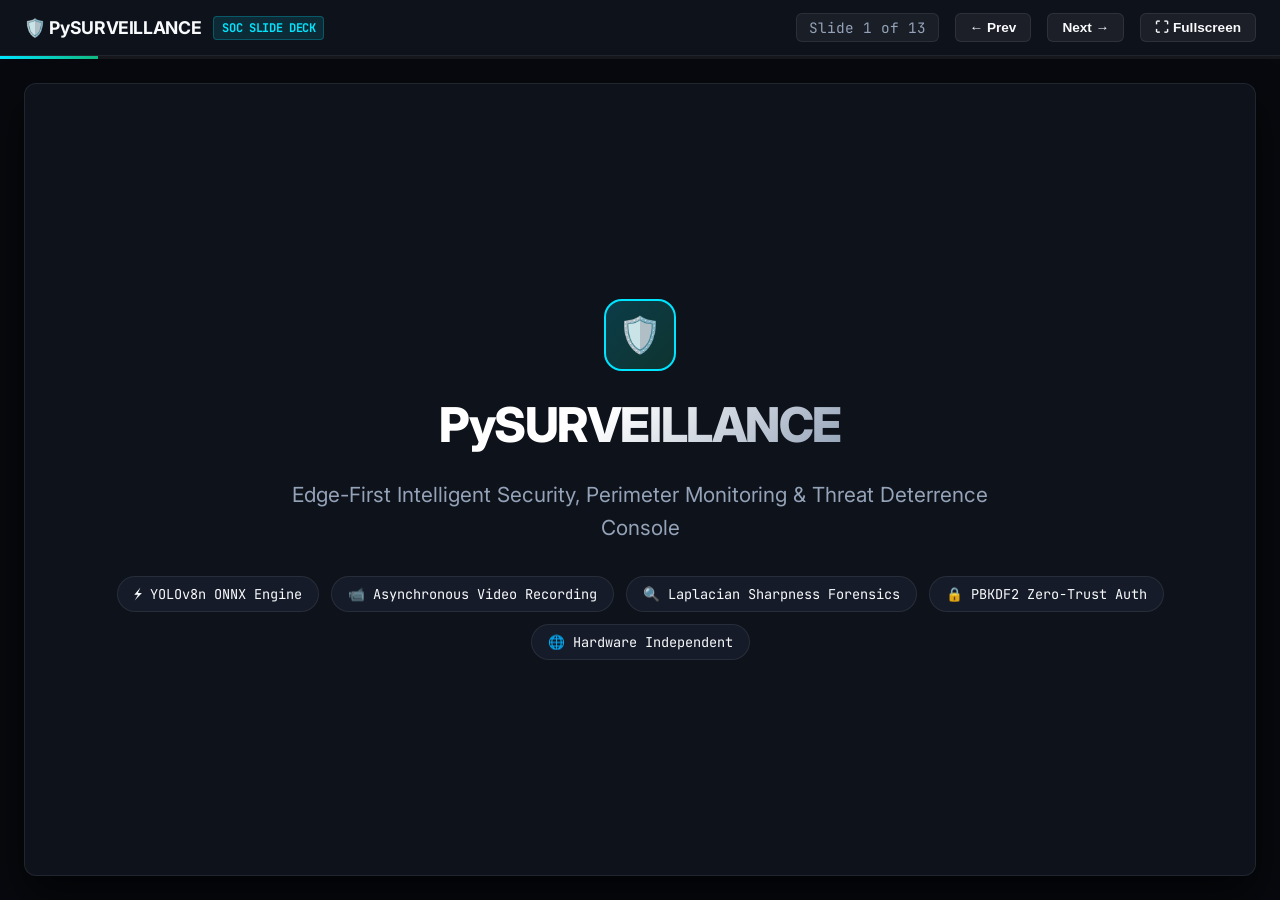
==== presentation/index.html @ ca23a023 "feat(presentation): capture genuine 1080p live application screenshots and build presentation slide " ====
<!DOCTYPE html>
<html lang="en">
<head>
  <meta charset="UTF-8">
  <meta name="viewport" content="width=device-width, initial-scale=1.0">
  <title>PySURVEILLANCE — Live Presentation Slide Deck</title>
  <link rel="preconnect" href="https://fonts.googleapis.com">
  <link rel="preconnect" href="https://fonts.gstatic.com" crossorigin>
  <link href="https://fonts.googleapis.com/css2?family=Inter:wght@400;500;600;700;800&family=JetBrains+Mono:wght@500;700&display=swap" rel="stylesheet">
  <style>
    :root {
      --bg-dark: #07090e;
      --bg-surface: #0e121b;
      --bg-card: #151b28;
      --accent-cyan: #00e5ff;
      --accent-emerald: #10b981;
      --accent-amber: #f59e0b;
      --accent-crimson: #ef4444;
      --text-main: #f8fafc;
      --text-muted: #94a3b8;
      --border-subtle: rgba(255, 255, 255, 0.08);
      --font-sans: 'Inter', system-ui, -apple-system, sans-serif;
      --font-mono: 'JetBrains Mono', monospace;
    }

    * { box-sizing: border-box; margin: 0; padding: 0; }

    body {
      background-color: var(--bg-dark);
      color: var(--text-main);
      font-family: var(--font-sans);
      overflow: hidden;
      height: 100vh;
      display: flex;
      flex-direction: column;
    }

    /* Top presentation toolbar */
    .pres-header {
      height: 56px;
      background: var(--bg-surface);
      border-bottom: 1px solid var(--border-subtle);
      display: flex;
      align-items: center;
      justify-content: space-between;
      padding: 0 24px;
      z-index: 100;
    }

    .brand {
      display: flex;
      align-items: center;
      gap: 12px;
      font-weight: 700;
      font-size: 1.1rem;
      letter-spacing: -0.02em;
    }

    .brand-badge {
      background: rgba(0, 229, 255, 0.12);
      color: var(--accent-cyan);
      padding: 3px 8px;
      border-radius: 4px;
      font-size: 0.75rem;
      font-family: var(--font-mono);
      font-weight: 700;
      border: 1px solid rgba(0, 229, 255, 0.25);
    }

    .controls {
      display: flex;
      align-items: center;
      gap: 16px;
    }

    .slide-counter {
      font-family: var(--font-mono);
      font-size: 0.9rem;
      color: var(--text-muted);
      background: rgba(255, 255, 255, 0.05);
      padding: 4px 12px;
      border-radius: 6px;
      border: 1px solid var(--border-subtle);
    }

    .nav-btn {
      background: rgba(255, 255, 255, 0.06);
      border: 1px solid var(--border-subtle);
      color: var(--text-main);
      padding: 6px 14px;
      border-radius: 6px;
      font-size: 0.85rem;
      font-weight: 600;
      cursor: pointer;
      display: inline-flex;
      align-items: center;
      gap: 6px;
      transition: all 0.15s ease;
    }

    .nav-btn:hover {
      background: rgba(255, 255, 255, 0.12);
      border-color: rgba(255, 255, 255, 0.2);
    }

    .nav-btn:active { transform: scale(0.97); }

    /* Slide viewport */
    .slide-viewport {
      flex: 1;
      position: relative;
      display: flex;
      align-items: center;
      justify-content: center;
      padding: 24px;
      overflow: hidden;
    }

    .slide {
      position: absolute;
      width: calc(100% - 48px);
      max-width: 1400px;
      height: calc(100% - 48px);
      background: var(--bg-surface);
      border: 1px solid var(--border-subtle);
      border-radius: 12px;
      display: none;
      flex-direction: column;
      padding: 32px 40px;
      box-shadow: 0 20px 40px rgba(0, 0, 0, 0.6);
      opacity: 0;
      transform: scale(0.98);
      transition: opacity 0.25s ease, transform 0.25s ease;
    }

    .slide.active {
      display: flex;
      opacity: 1;
      transform: scale(1);
    }

    .slide-header {
      margin-bottom: 20px;
    }

    .slide-tag {
      font-family: var(--font-mono);
      font-size: 0.8rem;
      color: var(--accent-cyan);
      text-transform: uppercase;
      letter-spacing: 0.05em;
      margin-bottom: 4px;
      display: inline-block;
    }

    .slide-title {
      font-size: 1.85rem;
      font-weight: 800;
      letter-spacing: -0.02em;
      color: #ffffff;
      line-height: 1.2;
    }

    .slide-subtitle {
      font-size: 1rem;
      color: var(--text-muted);
      margin-top: 4px;
    }

    .slide-content {
      flex: 1;
      display: flex;
      gap: 32px;
      min-height: 0;
    }

    .slide-image-col {
      flex: 1.3;
      display: flex;
      align-items: center;
      justify-content: center;
      background: #000000;
      border-radius: 8px;
      border: 1px solid var(--border-subtle);
      overflow: hidden;
      position: relative;
    }

    .slide-image-col img {
      max-width: 100%;
      max-height: 100%;
      object-fit: contain;
      box-shadow: 0 8px 24px rgba(0, 0, 0, 0.7);
    }

    .slide-text-col {
      flex: 0.9;
      display: flex;
      flex-direction: column;
      justify-content: center;
      gap: 16px;
      overflow-y: auto;
      padding-right: 8px;
    }

    .feature-card {
      background: var(--bg-card);
      border: 1px solid var(--border-subtle);
      border-radius: 8px;
      padding: 16px 20px;
    }

    .feature-card h4 {
      font-size: 1.05rem;
      color: #ffffff;
      display: flex;
      align-items: center;
      gap: 8px;
      margin-bottom: 6px;
    }

    .feature-card p {
      font-size: 0.92rem;
      color: var(--text-muted);
      line-height: 1.5;
    }

    .badge-pill {
      font-size: 0.75rem;
      padding: 2px 8px;
      border-radius: 12px;
      font-family: var(--font-mono);
      font-weight: 600;
    }
    .badge-cyan { background: rgba(0, 229, 255, 0.15); color: var(--accent-cyan); }
    .badge-green { background: rgba(16, 185, 129, 0.15); color: var(--accent-emerald); }
    .badge-amber { background: rgba(245, 158, 11, 0.15); color: var(--accent-amber); }

    /* Title slide layout */
    .title-slide-content {
      flex: 1;
      display: flex;
      flex-direction: column;
      align-items: center;
      justify-content: center;
      text-align: center;
      gap: 24px;
    }

    .title-logo {
      width: 72px;
      height: 72px;
      background: linear-gradient(135deg, rgba(0, 229, 255, 0.2), rgba(16, 185, 129, 0.2));
      border: 2px solid var(--accent-cyan);
      border-radius: 18px;
      display: flex;
      align-items: center;
      justify-content: center;
      font-size: 2.2rem;
    }

    .title-headline {
      font-size: 3rem;
      font-weight: 800;
      letter-spacing: -0.03em;
      background: linear-gradient(135deg, #ffffff 40%, #94a3b8 100%);
      -webkit-background-clip: text;
      -webkit-text-fill-color: transparent;
    }

    .title-subheading {
      font-size: 1.3rem;
      color: var(--text-muted);
      max-width: 780px;
      line-height: 1.6;
    }

    .title-pill-row {
      display: flex;
      gap: 12px;
      flex-wrap: wrap;
      justify-content: center;
      margin-top: 8px;
    }

    .title-pill {
      background: var(--bg-card);
      border: 1px solid var(--border-subtle);
      padding: 8px 16px;
      border-radius: 20px;
      font-size: 0.85rem;
      font-family: var(--font-mono);
      color: var(--text-main);
    }

    /* Key indicator highlights */
    .stat-row {
      display: grid;
      grid-template-columns: repeat(3, 1fr);
      gap: 12px;
      margin-top: 8px;
    }

    .stat-box {
      background: rgba(0, 0, 0, 0.3);
      border: 1px solid var(--border-subtle);
      padding: 12px;
      border-radius: 6px;
      text-align: center;
    }

    .stat-val {
      font-family: var(--font-mono);
      font-size: 1.35rem;
      font-weight: 700;
      color: var(--accent-cyan);
    }

    .stat-lbl {
      font-size: 0.75rem;
      color: var(--text-muted);
      text-transform: uppercase;
      letter-spacing: 0.05em;
      margin-top: 2px;
    }

    /* Progress bar */
    .pres-progress {
      height: 3px;
      background: rgba(255, 255, 255, 0.06);
      width: 100%;
    }

    .pres-progress-bar {
      height: 100%;
      background: linear-gradient(90deg, var(--accent-cyan), var(--accent-emerald));
      width: 0%;
      transition: width 0.25s ease;
    }
  </style>
</head>
<body>

  <header class="pres-header">
    <div class="brand">
      <span>🛡️ PySURVEILLANCE</span>
      <span class="brand-badge">SOC SLIDE DECK</span>
    </div>
    <div class="controls">
      <span class="slide-counter" id="slideCounter">Slide 1 of 13</span>
      <button class="nav-btn" id="prevBtn" title="Previous Slide (← / Up)">← Prev</button>
      <button class="nav-btn" id="nextBtn" title="Next Slide (→ / Down / Space)">Next →</button>
      <button class="nav-btn" id="fullBtn" title="Toggle Fullscreen (F)">⛶ Fullscreen</button>
    </div>
  </header>

  <div class="pres-progress">
    <div class="pres-progress-bar" id="progressBar"></div>
  </div>

  <main class="slide-viewport">

    <!-- Slide 1: Title -->
    <section class="slide active" data-slide="1">
      <div class="title-slide-content">
        <div class="title-logo">🛡️</div>
        <h1 class="title-headline">PySURVEILLANCE</h1>
        <p class="title-subheading">
          Edge-First Intelligent Security, Perimeter Monitoring & Threat Deterrence Console
        </p>
        <div class="title-pill-row">
          <span class="title-pill">⚡ YOLOv8n ONNX Engine</span>
          <span class="title-pill">📹 Asynchronous Video Recording</span>
          <span class="title-pill">🔍 Laplacian Sharpness Forensics</span>
          <span class="title-pill">🔒 PBKDF2 Zero-Trust Auth</span>
          <span class="title-pill">🌐 Hardware Independent</span>
        </div>
      </div>
    </section>

    <!-- Slide 2: Main SOC Overview -->
    <section class="slide" data-slide="2">
      <div class="slide-header">
        <span class="slide-tag">01 // COMMAND CONSOLE</span>
        <h2 class="slide-title">Main Monitoring Dashboard (SOC Overview)</h2>
        <p class="slide-subtitle">Centralized situational awareness across live video, hardware telemetry, and incident history.</p>
      </div>
      <div class="slide-content">
        <div class="slide-image-col">
          <img src="assets/01_Main_Monitoring_Dashboard.png" alt="Main Monitoring Dashboard">
        </div>
        <div class="slide-text-col">
          <div class="feature-card">
            <h4>🔴 Live Stream Preview</h4>
            <p>Sub-50ms MJPEG/Canvas feed rendering with connection health and real-time framerate gauges.</p>
          </div>
          <div class="feature-card">
            <h4>🔋 Hardware & Battery Telemetry</h4>
            <p>Streams phone battery level (88%), operating temperature (31.5°C), and power state directly from device sensors.</p>
          </div>
          <div class="feature-card">
            <h4>🎯 Active Detection Card</h4>
            <p>Highlights current threat vectors, confidence scores, and multi-frame snapshot sequences.</p>
          </div>
          <div class="stat-row">
            <div class="stat-box"><div class="stat-val">141</div><div class="stat-lbl">Today's Incidents</div></div>
            <div class="stat-box"><div class="stat-val">10 FPS</div><div class="stat-lbl">Stream Rate</div></div>
            <div class="stat-box"><div class="stat-val">88%</div><div class="stat-lbl">Phone Battery</div></div>
          </div>
        </div>
      </div>
    </section>

    <!-- Slide 3: Live Cinema Monitoring -->
    <section class="slide" data-slide="3">
      <div class="slide-header">
        <span class="slide-tag">02 // CINEMA WORKSPACE</span>
        <h2 class="slide-title">Live Cinema Monitoring & Telemetry HUD</h2>
        <p class="slide-subtitle">Full-framerate monitoring workspace with non-intrusive target tracking and floating alerts.</p>
      </div>
      <div class="slide-content">
        <div class="slide-image-col">
          <img src="assets/02_Live_Cinema_Monitoring.png" alt="Live Cinema Monitoring">
        </div>
        <div class="slide-text-col">
          <div class="feature-card">
            <h4>🚨 Floating Threat Alerts</h4>
            <p>Visual banner (<code>🚨 PERSON 83% DETECTED</code>) alerts operators instantly without blocking camera optics.</p>
          </div>
          <div class="feature-card">
            <h4>● Recording HUD Indicator</h4>
            <p>Dynamic status indicator tracks active recording duration, segment progression, and background worker queue.</p>
          </div>
          <div class="feature-card">
            <h4>🎛️ Software Tone Mapping</h4>
            <p>Client-side gamma LUT (0.5 – 2.0), brightness, contrast, and auto-HDR compensation for high-contrast backlit scenes.</p>
          </div>
        </div>
      </div>
    </section>

    <!-- Slide 4: Neural Detection & Target Tracker -->
    <section class="slide" data-slide="4">
      <div class="slide-header">
        <span class="slide-tag">03 // NEURAL ENGINE</span>
        <h2 class="slide-title">Detection & Classification Center</h2>
        <p class="slide-subtitle">Synchronizing OpenCV MOG2 background subtraction with YOLOv8n ONNX deep learning.</p>
      </div>
      <div class="slide-content">
        <div class="slide-image-col">
          <img src="assets/03_Detection_Classification_Center.png" alt="Detection & Classification Center">
        </div>
        <div class="slide-text-col">
          <div class="feature-card">
            <h4>🎯 Real-Time Target Tracker</h4>
            <p>Renders bounding boxes and category confidence metrics in real time over detected perimeter breaches.</p>
          </div>
          <div class="feature-card">
            <h4>⚙️ Dynamic Sensitivity Controls</h4>
            <p>Runtime sliders for MOG2 VarThreshold sensitivity and AI confidence cutoff (default 45%).</p>
          </div>
          <div class="feature-card">
            <h4>🛡️ Classification Ethics Policy</h4>
            <p>Facial recognition strictly disabled. Untrusted animals report as <em>"Animal detected — species unconfirmed"</em>.</p>
          </div>
        </div>
      </div>
    </section>

    <!-- Slide 5: Recording Status & Segment Management -->
    <section class="slide" data-slide="5">
      <div class="slide-header">
        <span class="slide-tag">04 // RECORDING LIFECYCLE</span>
        <h2 class="slide-title">Motion-Triggered Video Recording</h2>
        <p class="slide-subtitle">Immediate motion capture with 15s inactivity reset and 60s maximum segment rotation.</p>
      </div>
      <div class="slide-content">
        <div class="slide-image-col">
          <img src="assets/04_Recording_Status_HUD.png" alt="Recording Status & HUD">
        </div>
        <div class="slide-text-col">
          <div class="feature-card">
            <h4>⚡ Zero-Delay Trigger</h4>
            <p>Starts recording immediately on camera motion; never waits for neural inference before saving video.</p>
          </div>
          <div class="feature-card">
            <h4>⏳ 15s Inactivity Reset</h4>
            <p>If motion pauses and resumes within 15 seconds, video capture continues in the same recording segment.</p>
          </div>
          <div class="feature-card">
            <h4>🔄 60s Segment Rollover</h4>
            <p>Long continuous events safely split into 60s segments linked to the same parent session without frame loss.</p>
          </div>
        </div>
      </div>
    </section>

    <!-- Slide 6: Incident History Timeline -->
    <section class="slide" data-slide="6">
      <div class="slide-header">
        <span class="slide-tag">05 // INCIDENT FORENSICS</span>
        <h2 class="slide-title">Chronological Event Timeline</h2>
        <p class="slide-subtitle">Multi-frame event persistence with deduplicated sessions and acoustic correlation.</p>
      </div>
      <div class="slide-content">
        <div class="slide-image-col">
          <img src="assets/05_Event_Timeline_Records.png" alt="Event Timeline Records">
        </div>
        <div class="slide-text-col">
          <div class="feature-card">
            <h4>📸 Three-Stage Frame Capture</h4>
            <p>Captures Initial Trigger, Peak Motion Change, and Final Concluding frame for every incident.</p>
          </div>
          <div class="feature-card">
            <h4>🔎 Search & Category Filter</h4>
            <p>Instant filtering by threat category (Person, Animal, Bird, Monkey, Unknown object) and confidence.</p>
          </div>
          <div class="feature-card">
            <h4>💾 Zero-Cloud SQLite Retention</h4>
            <p>Point-in-time hot backups and automated rolling disk quotas protect active ongoing sessions.</p>
          </div>
        </div>
      </div>
    </section>

    <!-- Slide 7: Incident Gallery Grid -->
    <section class="slide" data-slide="7">
      <div class="slide-header">
        <span class="slide-tag">06 // EVIDENCE SCREENING</span>
        <h2 class="slide-title">Visual Incident Evidence Gallery</h2>
        <p class="slide-subtitle">High-density snapshot grid for rapid investigative pattern screening and review.</p>
      </div>
      <div class="slide-content">
        <div class="slide-image-col">
          <img src="assets/06_Incident_Gallery_Grid.png" alt="Incident Gallery Grid">
        </div>
        <div class="slide-text-col">
          <div class="feature-card">
            <h4>🖼️ Visual Evidence Cards</h4>
            <p>High-resolution thumbnails tagged with detection timestamps, classification badges, and confidence metrics.</p>
          </div>
          <div class="feature-card">
            <h4>⬇️ Direct Full-Res JPEG Export</h4>
            <p>One-click download of forensically tagged frames with embedded metadata.</p>
          </div>
          <div class="feature-card">
            <h4>🔍 Instant Modal Inspection</h4>
            <p>Click any thumbnail to launch the side-by-side forensic multi-frame inspector.</p>
          </div>
        </div>
      </div>
    </section>

    <!-- Slide 8: Forensic Multi-Frame Comparison -->
    <section class="slide" data-slide="8">
      <div class="slide-header">
        <span class="slide-tag">07 // KEYFRAME EXTRACTION</span>
        <h2 class="slide-title">Forensic Inspection & Laplacian Extraction</h2>
        <p class="slide-subtitle">Decoupled background worker extracts representative keyframes scored by Laplacian variance.</p>
      </div>
      <div class="slide-content">
        <div class="slide-image-col">
          <img src="assets/07_Extracted_Forensic_Images.png" alt="Extracted Forensic Images">
        </div>
        <div class="slide-text-col">
          <div class="feature-card">
            <h4>📐 Laplacian Variance Scoring</h4>
            <p>Calculates variance of the Laplacian (<code>σ²(∇²I)</code>) to reject motion-blurred frames and select sharpest keyframes.</p>
          </div>
          <div class="feature-card">
            <h4>🔄 Asynchronous Background Worker</h4>
            <p>Worker processes queued video segments (<code>QUEUED ➔ PROCESSING ➔ COMPLETED</code>) without impacting live surveillance.</p>
          </div>
          <div class="feature-card">
            <h4>📑 Multi-Frame Verification</h4>
            <p>Side-by-side visual analysis of Initial, Peak Change, Final, and sharpest video extractions.</p>
          </div>
        </div>
      </div>
    </section>

    <!-- Slide 9: Acoustic Intelligence & Microphone -->
    <section class="slide" data-slide="9">
      <div class="slide-header">
        <span class="slide-tag">08 // AUDIO INTELLIGENCE</span>
        <h2 class="slide-title">Phone Microphone Telemetry & RMS Waveforms</h2>
        <p class="slide-subtitle">Isolated network audio capture with dynamic ambient noise-floor adaptation.</p>
      </div>
      <div class="slide-content">
        <div class="slide-image-col">
          <img src="assets/08_Acoustic_Intelligence_Audio.png" alt="Acoustic Intelligence & Audio">
        </div>
        <div class="slide-text-col">
          <div class="feature-card">
            <h4>🎙️ Exclusive Camera Stream Audio</h4>
            <p>Captures uncompressed HTTP linear PCM/WAV directly from phone camera; strictly excludes laptop microphone.</p>
          </div>
          <div class="feature-card">
            <h4>📊 Dynamic Noise Floor Alpha</h4>
            <p>Continuous alpha filter tracks ambient room noise and computes real-time Signal-to-Noise Ratio (SNR).</p>
          </div>
          <div class="feature-card">
            <h4>🔒 Audio Privacy Preservation</h4>
            <p>Processes audio strictly in-memory for acoustic spikes; zero continuous voice recordings are written to disk.</p>
          </div>
        </div>
      </div>
    </section>

    <!-- Slide 10: Hardware Lighting Automation -->
    <section class="slide" data-slide="10">
      <div class="slide-header">
        <span class="slide-tag">09 // LIGHTING AUTOMATION</span>
        <h2 class="slide-title">Hardware-Adaptive Flashlight Automation</h2>
        <p class="slide-subtitle">Darkness-aware illumination triggered exclusively by camera motion with daylight suppression.</p>
      </div>
      <div class="slide-content">
        <div class="slide-image-col">
          <img src="assets/09_Hardware_Automation_Lighting.png" alt="Hardware Automation & Lighting">
        </div>
        <div class="slide-text-col">
          <div class="feature-card">
            <h4>🌙 Low-Light Motion Trigger</h4>
            <p>Activates phone camera LED torch or external lighting only when qualifying motion occurs in darkness (&lt; 45 lux).</p>
          </div>
          <div class="feature-card">
            <h4>☀️ Daylight Suppression</h4>
            <p>Motion during bright conditions does NOT activate torch, saving device battery and preventing glare.</p>
          </div>
          <div class="feature-card">
            <h4>⏱️ 15s Continuous-Motion Reset</h4>
            <p>Torch remains active while motion continues and cleanly turns off 15s after motion stops.</p>
          </div>
        </div>
      </div>
    </section>

    <!-- Slide 11: Notification Center & Sirens -->
    <section class="slide" data-slide="11">
      <div class="slide-header">
        <span class="slide-tag">10 // ALERTS & DETERRENCE</span>
        <h2 class="slide-title">Device Notifications & Acoustic Deterrence</h2>
        <p class="slide-subtitle">Instant push alerts with snapshot thumbnails and host-side acoustic deterrence sirens.</p>
      </div>
      <div class="slide-content">
        <div class="slide-image-col">
          <img src="assets/10_Notification_Interface.png" alt="Notification Interface">
        </div>
        <div class="slide-text-col">
          <div class="feature-card">
            <h4>🔔 Native Browser & Mobile Push</h4>
            <p>Dispatches instant notifications with threat snapshot thumbnails directly to operator devices via Service Workers.</p>
          </div>
          <div class="feature-card">
            <h4>🔊 Host Laptop Speaker Siren</h4>
            <p>Plays synthesized deterrent sirens via <code>paplay</code> / <code>aplay</code> upon verified Person or Animal incursions.</p>
          </div>
          <div class="feature-card">
            <h4>🛡️ Category Alarm Cooldowns</h4>
            <p>Enforces category cooldown intervals (30s Person, 20s Animal) to eliminate alarm fatigue.</p>
          </div>
        </div>
      </div>
    </section>

    <!-- Slide 12: Diagnostics & System Analytics -->
    <section class="slide" data-slide="12">
      <div class="slide-header">
        <span class="slide-tag">11 // SYSTEM TELEMETRY</span>
        <h2 class="slide-title">System Diagnostics & Hardware Telemetry</h2>
        <p class="slide-subtitle">Resource-conscious performance benchmarking on low-power edge machines.</p>
      </div>
      <div class="slide-content">
        <div class="slide-image-col">
          <img src="assets/11_System_Diagnostics_Telemetry.png" alt="System Diagnostics & Telemetry">
        </div>
        <div class="slide-text-col">
          <div class="feature-card">
            <h4>📈 FPS Telemetry</h4>
            <p>Continuous tracking of camera stream framerate (10-15 FPS) vs neural inference rate (1.5 FPS event-triggered).</p>
          </div>
          <div class="feature-card">
            <h4>💻 CPU & Memory Telemetry</h4>
            <p>Tracks system CPU% and process RSS memory with automated neural throttling when CPU exceeds 85%.</p>
          </div>
          <div class="feature-card">
            <h4>💽 Disk Quotas & Hot Backups</h4>
            <p>Automated rolling cleanup enforces storage quotas (2048 MB) and generates hot SQLite database backups.</p>
          </div>
        </div>
      </div>
    </section>

    <!-- Slide 13: Security & Access Control -->
    <section class="slide" data-slide="13">
      <div class="slide-header">
        <span class="slide-tag">12 // ZERO-TRUST SECURITY</span>
        <h2 class="slide-title">Cryptographic Security & LAN Firewall</h2>
        <p class="slide-subtitle">Zero default backdoors, PBKDF2 salted authentication, and private network isolation.</p>
      </div>
      <div class="slide-content">
        <div class="slide-image-col">
          <img src="assets/13_Security_Access_Control.png" alt="Security & Access Control">
        </div>
        <div class="slide-text-col">
          <div class="feature-card">
            <h4>🔑 Salted PBKDF2-HMAC-SHA256</h4>
            <p>Master PIN hashed with 100,000 rounds and random 16-byte salt; plaintext credentials are never written to disk.</p>
          </div>
          <div class="feature-card">
            <h4>🛑 Brute-Force Rate Limiting</h4>
            <p>5 consecutive failed PIN attempts trigger an automatic 300-second IP lockout (HTTP 429).</p>
          </div>
          <div class="feature-card">
            <h4>🛡️ RFC 1918 Private Firewall</h4>
            <p>Rejects public internet requests by default (HTTP 403), permitting only private LAN subnets and loopback.</p>
          </div>
        </div>
      </div>
    </section>

  </main>

  <script>
    const slides = document.querySelectorAll('.slide');
    const prevBtn = document.getElementById('prevBtn');
    const nextBtn = document.getElementById('nextBtn');
    const fullBtn = document.getElementById('fullBtn');
    const slideCounter = document.getElementById('slideCounter');
    const progressBar = document.getElementById('progressBar');
    let currentIdx = 0;

    function showSlide(idx) {
      if (idx < 0) idx = 0;
      if (idx >= slides.length) idx = slides.length - 1;
      currentIdx = idx;

      slides.forEach((s, i) => {
        s.classList.toggle('active', i === currentIdx);
      });

      slideCounter.textContent = `Slide ${currentIdx + 1} of ${slides.length}`;
      progressBar.style.width = `${((currentIdx + 1) / slides.length) * 100}%`;
    }

    prevBtn.addEventListener('click', () => showSlide(currentIdx - 1));
    nextBtn.addEventListener('click', () => showSlide(currentIdx + 1));

    fullBtn.addEventListener('click', () => {
      if (!document.fullscreenElement) {
        document.documentElement.requestFullscreen().catch(() => {});
      } else {
        document.exitFullscreen().catch(() => {});
      }
    });

    document.addEventListener('keydown', (e) => {
      if (e.key === 'ArrowRight' || e.key === ' ' || e.key === 'PageDown') {
        showSlide(currentIdx + 1);
      } else if (e.key === 'ArrowLeft' || e.key === 'PageUp') {
        showSlide(currentIdx - 1);
      } else if (e.key === 'f' || e.key === 'F') {
        fullBtn.click();
      } else if (e.key === 'Home') {
        showSlide(0);
      } else if (e.key === 'End') {
        showSlide(slides.length - 1);
      }
    });

    showSlide(0);
  </script>
</body>
</html>
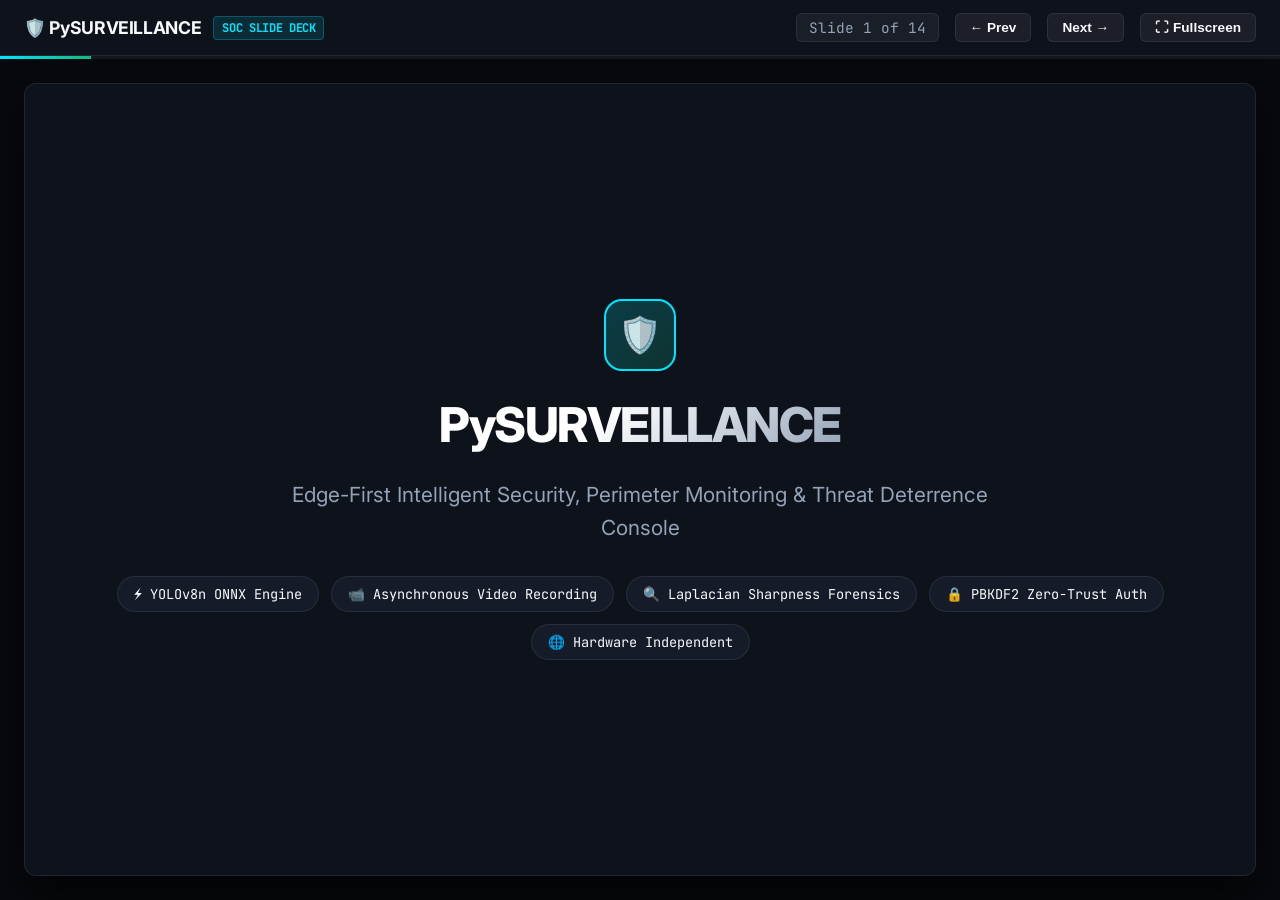
==== commit db1efb24: "fix(presentation): remove master pin modal from slides 3-7 and dismiss forensic preview modal on sli" ====
--- a/presentation/index.html
+++ b/presentation/index.html
@@ -347,7 +347,7 @@
       <span class="brand-badge">SOC SLIDE DECK</span>
     </div>
     <div class="controls">
-      <span class="slide-counter" id="slideCounter">Slide 1 of 13</span>
+      <span class="slide-counter" id="slideCounter">Slide 1 of 14</span>
       <button class="nav-btn" id="prevBtn" title="Previous Slide (← / Up)">← Prev</button>
       <button class="nav-btn" id="nextBtn" title="Next Slide (→ / Down / Space)">Next →</button>
       <button class="nav-btn" id="fullBtn" title="Toggle Fullscreen (F)">⛶ Fullscreen</button>
@@ -691,10 +691,38 @@
       </div>
     </section>
 
-    <!-- Slide 13: Security & Access Control -->
+    <!-- Slide 13: Camera & Audio Stream Configuration -->
     <section class="slide" data-slide="13">
       <div class="slide-header">
-        <span class="slide-tag">12 // ZERO-TRUST SECURITY</span>
+        <span class="slide-tag">12 // STREAM CONFIGURATION</span>
+        <h2 class="slide-title">Camera & Audio Stream Configuration</h2>
+        <p class="slide-subtitle">Decoupled protocol routing for RTSP video, HTTP/MJPEG, and linear PCM network audio.</p>
+      </div>
+      <div class="slide-content">
+        <div class="slide-image-col">
+          <img src="assets/12_Camera_Audio_Configuration.png" alt="Camera & Audio Configuration">
+        </div>
+        <div class="slide-text-col">
+          <div class="feature-card">
+            <h4>📹 Video Protocol Ingestion</h4>
+            <p>Connects to RTSP H.264/H.265 streams via OpenCV VideoCapture or HTTP multipart MJPEG feeds without vendor locks.</p>
+          </div>
+          <div class="feature-card">
+            <h4>🎙️ Independent Audio Routing</h4>
+            <p>Uncompressed HTTP linear PCM/WAV (16kHz/44.1kHz) audio input separated from video pipeline.</p>
+          </div>
+          <div class="feature-card">
+            <h4>⏱️ Recording Duration Caps</h4>
+            <p>Configurable 60-second video segment rollover and 15-second continuous-motion inactivity reset.</p>
+          </div>
+        </div>
+      </div>
+    </section>
+
+    <!-- Slide 14: Security & Access Control -->
+    <section class="slide" data-slide="14">
+      <div class="slide-header">
+        <span class="slide-tag">13 // ZERO-TRUST SECURITY</span>
         <h2 class="slide-title">Cryptographic Security & LAN Firewall</h2>
         <p class="slide-subtitle">Zero default backdoors, PBKDF2 salted authentication, and private network isolation.</p>
       </div>
